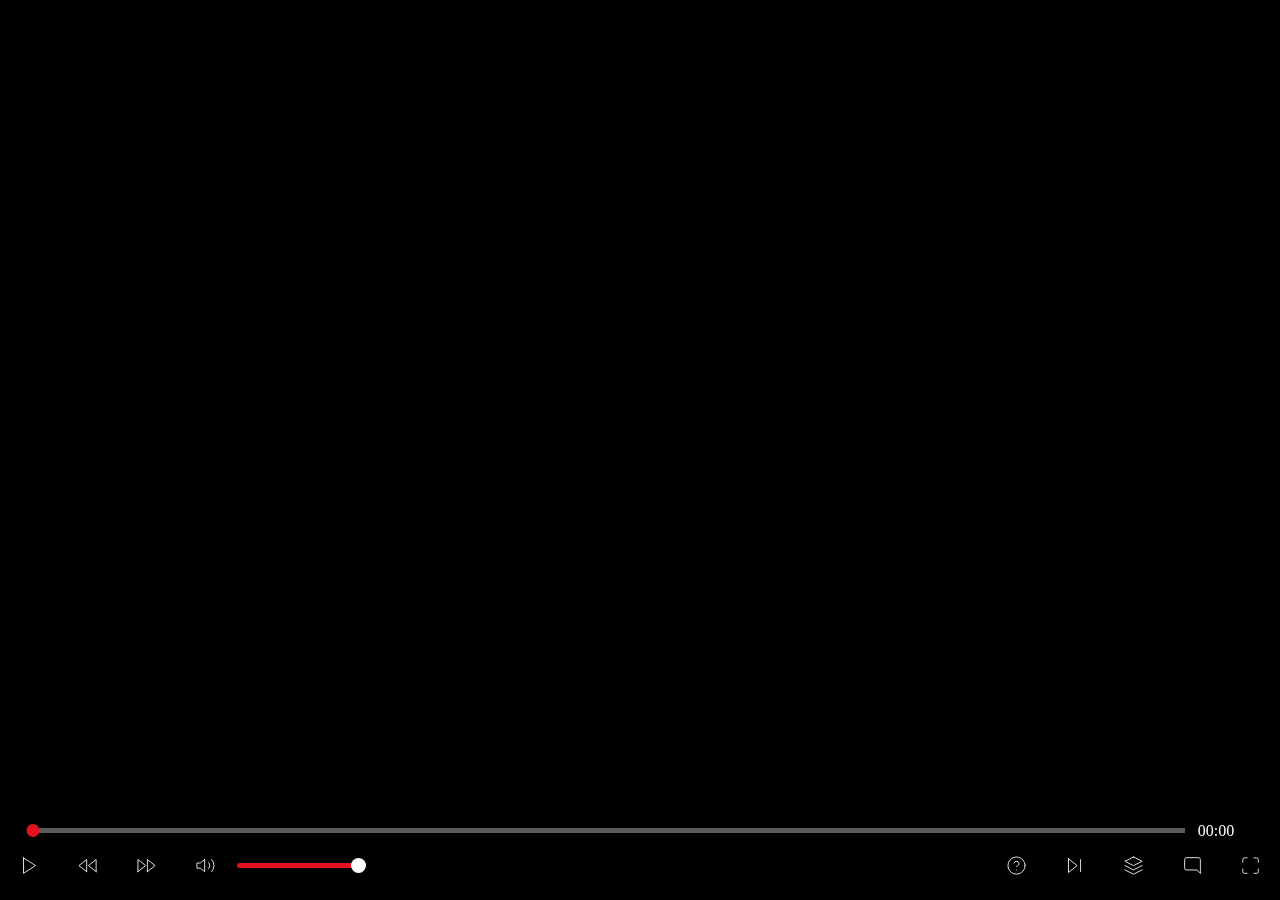
==== index.html @ 9eb31a9b "Updated the UI" ====
<!DOCTYPE html>
<html lang="en">
  <head>
    <meta charset="UTF-8">
    <meta name="viewport" content="width=device-width, initial-scale=1.0">
    <link rel="stylesheet" href="style.css">
    <title>Video Player</title>
  </head>

  <body>
    <!-- Video Container -->
    <div class="video-container">
      <video src="bbb.mp4"></video>
    
      <!-- Controls Container -->
      <div class="controls-container">
        <!-- Timeline -->
        <div class="progress-controls">
          <!-- Progress Bar -->
          <div class="progress-bar">
            <!-- Watched Bar -->
            <div class="watched-bar"></div>
            
            <!-- Playhead -->
            <div class="playhead"></div>
          </div>

          <!-- Time Remaining -->
          <div class="time-remaining">
            00:00
          </div>
        </div>
        
        <!-- Video Controls -->
        <div class="controls">
          <!-- Play / Pause -->
          <button class="play-pause">
            <!-- Play -->
            <svg viewBox="0 0 24 24" class="playing">
              <polygon points="5 3 19 12 5 21 5 3"></polygon>
            </svg>

            <svg viewBox="0 0 24 24" class="paused">
              <rect x="6" y="4" width="4" height="16"></rect>
              <rect x="14" y="4" width="4" height="16"></rect>
            </svg>
          </button>

          <!-- Rewind -->
          <button class="rewind">
            <svg viewBox="0 0 24 24">
              <polygon points="11 19 2 12 11 5 11 19"></polygon>
              <polygon points="22 19 13 12 22 5 22 19"></polygon>
            </svg>
          </button>
          
          <!-- Fast Forward -->
          <button class="fast-forward">
            <svg viewBox="0 0 24 24">
              <polygon points="13 19 22 12 13 5 13 19"></polygon>
              <polygon points="2 19 11 12 2 5 2 19"></polygon>
            </svg>
          </button>

          <!-- Volume -->
          <button class="volume">
            <!-- Full Volume -->
            <svg viewBox="0 0 24 24" class="full-volume">
              <polygon points="11 5 6 9 2 9 2 15 6 15 11 19 11 5"></polygon>
              <path d="M19.07 4.93a10 10 0 0 1 0 14.14M15.54 8.46a5 5 0 0 1 0 7.07"></path>
            </svg>

            <!-- Muted -->
            <svg viewBox="0 0 24 24" class="muted">
              <polygon points="11 5 6 9 2 9 2 15 6 15 11 19 11 5"></polygon>
              <line x1="23" y1="9" x2="17" y2="15"></line>
              <line x1="17" y1="9" x2="23" y2="15"></line>
            </svg>
          </button>

          <!-- Volume Range -->
          <input type="range"  min="0" max="100" value="100" class="volume-range">

          <p style="width: 90%; height: 100%;"></p>

          <!-- Help -->
          <button>
            <svg viewBox="0 0 24 24">
              <circle cx="12" cy="12" r="10"></circle>
              <path d="M9.09 9a3 3 0 0 1 5.83 1c0 2-3 3-3 3"></path>
              <line x1="12" y1="17" x2="12.01" y2="17"></line>
            </svg>
          </button>

          <!-- Next -->
          <button class="next-video">
            <svg viewBox="0 0 24 24">
              <polygon points="5 4 15 12 5 20 5 4"></polygon>
              <line x1="19" y1="5" x2="19" y2="19"></line>
            </svg>
          </button>

          <!-- Episodes -->
          <button class="episodes">
            <svg viewBox="0 0 24 24">
              <polygon points="12 2 2 7 12 12 22 7 12 2"></polygon>
              <polyline points="2 17 12 22 22 17"></polyline>
              <polyline points="2 12 12 17 22 12"></polyline>
            </svg>
          </button>

          <!-- Captions -->
          <button class="captions">
            <svg viewBox="0 0 24 24" stroke="currentColor">
              <path d="M21 15a2 2 0 0 1-2 2H7l-4 4V5a2 2 0 0 1 2-2h14a2 2 0 0 1 2 2z"></path>
            </svg>
          </button>

          <!-- Full Screen -->
          <button class="full-screen">
            <svg viewBox="0 0 24 24" class="maximize">
              <path d="M8 3H5a2 2 0 0 0-2 2v3m18 0V5a2 2 0 0 0-2-2h-3m0 18h3a2 2 0 0 0 2-2v-3M3 16v3a2 2 0 0 0 2 2h3"></path>
            </svg>

            <svg viewBox="0 0 24 24" class="minimize">
              <path d="M8 3v3a2 2 0 0 1-2 2H3m18 0h-3a2 2 0 0 1-2-2V3m0 18v-3a2 2 0 0 1 2-2h3M3 16h3a2 2 0 0 1 2 2v3"></path>
            </svg>
          </button>
        </div>
      </div>
    </div>
    <script src="v_player.js"></script>
  </body>
</html>
---- style.css ----
body{
  margin: 0;
  padding: 0;
  width: 100vw;
  height: 100vh;
  overflow: hidden;
  background: #000000;
}

/* Video Container */
.video-container{
  width: 100%;
  height: 100%;
  display: flex;
  justify-content: center;
  align-items: center;
}

/* Video Container -> Video */
.video-container video{
  width: 100%;
  height: 100%;
}

/* Video Container -> Controls Container */
.video-container .controls-container{
  position: fixed;
  bottom: 0;
  width: 100%;
  padding: 1vmin;
  display: flex;
  flex-direction: column;
  justify-content: flex-end;
  align-items: center;
  background: linear-gradient(rgba(0, 0, 0, 0), rgba(0, 0, 0, 0.5));
  transition: opacity 300ms linear ;
}

/* Video Container -> Controls Container -> Timeline */
.video-container .controls-container .progress-controls{
  width: 100%;
  display: flex;
  justify-content: center;
  align-items: center;
  color: #ffffff;
}

/* Video Container -> Controls Container -> Timeline -> Progress Bar */
.video-container .controls-container .progress-controls .progress-bar{
  width: 90%;
  height: 5px;
  background: #5b5b5b;
  display: flex;
  align-items: center;
  cursor: pointer;
}

/* Video Container -> Controls Container -> Timeline -> Progress Bar -> Watched Bar */
.video-container .controls-container .progress-controls .progress-bar .watched-bar{
  background: #e31221;
  height: 110%;
  width: 0%;
  display: inline-block;
  transition: all 200ms;
}

/* Video Container -> Controls Container -> Timeline -> Progress Bar -> Playhead */
.video-container .controls-container .progress-controls .progress-bar .playhead{
  background: #e31221;
  height: 1vw;
  width: 1vw;
  min-width: 13px;
  min-height: 13px;
  border-radius: 50%;
  display: inline-block;
  transform: translateX(-50%);
}

/* Video Container -> Controls Container -> Timeline -> Time Remaining */
.video-container .controls-container .progress-controls .time-remaining{
  margin: 0 1vw;
}

/* Video Container -> Controls */
.video-container .controls{
  width: 100%;
  display: flex;
  justify-content: space-between;
  align-items: center;
}

/* Video Container -> Controls -> Buttons */
.video-container .controls button{
  background: none;
  outline: none;
  box-shadow: none;
  border: none;
  width: 4vw;
  height: 4vw;
  min-width: 30px;
  min-height: 30px;
  margin: 0 1vw;
  cursor: pointer;
  user-select: none;
  transform: scale(0.98);
}


/* Video Container -> Controls -> Buttons -> svg */
.video-container .controls button svg{
  fill: none;
  stroke: #ffffff;
  width: 100%;
  height: 100%;
  stroke-width: 1;
  stroke-linecap: round;
  stroke-linejoin: round;
  transition: all 0.5s;
}

.video-container .controls button.captions{
  transform: rotateY(180deg);
}

.video-container .controls button:hover svg{
  stroke: #e31221;
  transform: scale(1.5);
}


/* Video Container -> Controls -> Volume Range */
.video-container .controls .volume-range{
  -webkit-appearance: none;
  height: 5px;
  background: #e31221;
  outline: none;
  cursor: pointer;
  border-radius: 7px;
  transition: all 0.5s;
}

.video-container .controls .volume-range::-webkit-slider-thumb{
  -webkit-appearance: none;
  appearance: none;
  width: 15px;
  height: 15px;
  border-radius: 50%;
  background: #ffffff; /* transparent */
  /* border: 0.5px solid #ffffff; */
}

/* Media */
@media (max-width: 414px) { 
  .video-container .controls .volume-range{
    display: none;
  }
}
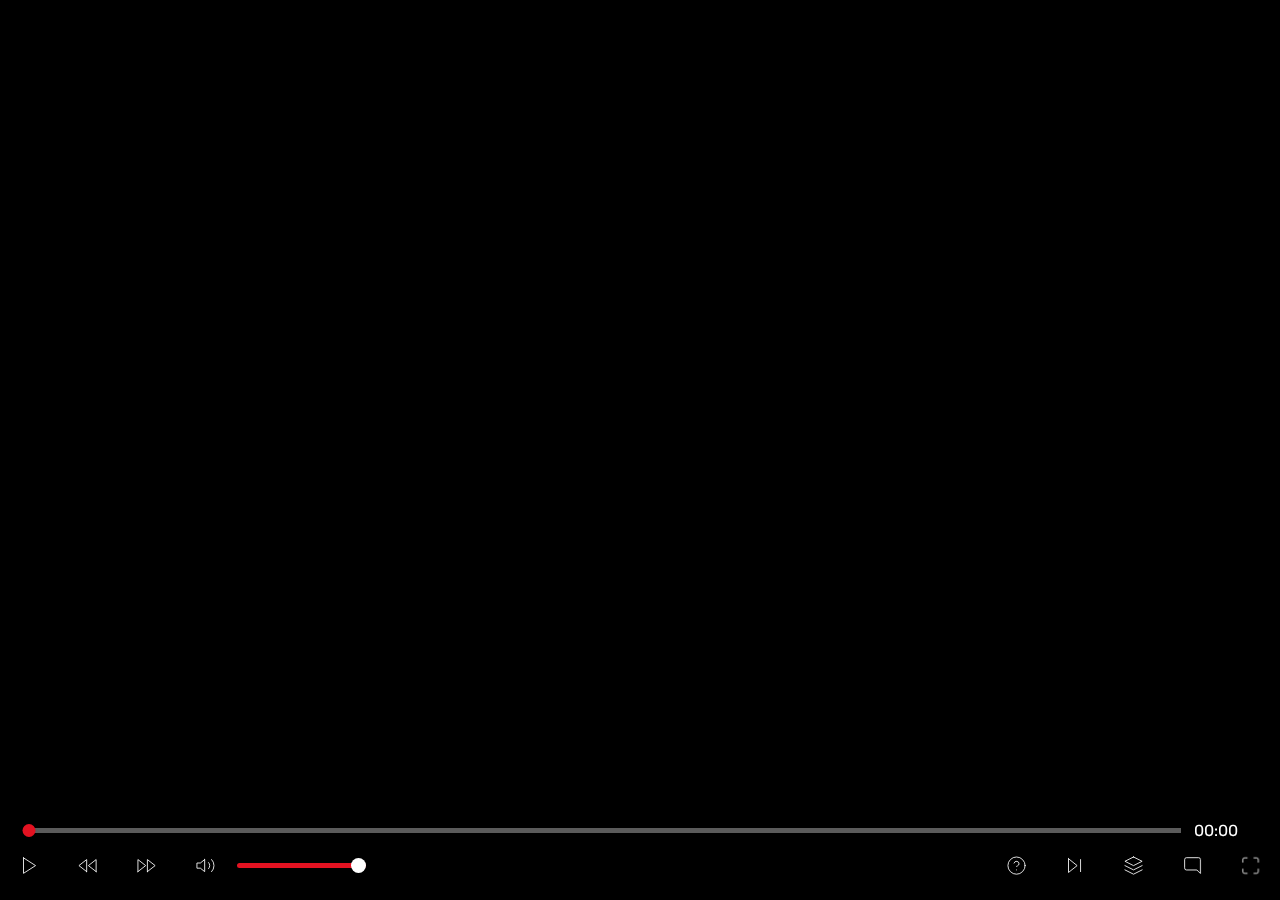
==== commit 0951c2a1: "new font" ====
--- a/index.html
+++ b/index.html
@@ -3,6 +3,7 @@
   <head>
     <meta charset="UTF-8">
     <meta name="viewport" content="width=device-width, initial-scale=1.0">
+    <link href="https://fonts.googleapis.com/css?family=Rubik&display=swap" rel="stylesheet">
     <link rel="stylesheet" href="style.css">
     <title>Video Player</title>
   </head>
@@ -84,7 +85,7 @@
           <p style="width: 90%; height: 100%;"></p>
 
           <!-- Help -->
-          <button>
+          <button class="help">
             <svg viewBox="0 0 24 24">
               <circle cx="12" cy="12" r="10"></circle>
               <path d="M9.09 9a3 3 0 0 1 5.83 1c0 2-3 3-3 3"></path>
@@ -129,6 +130,6 @@
         </div>
       </div>
     </div>
-    <script src="v_player.js"></script>
+    <script src="app.js"></script>
   </body>
 </html>--- a/style.css
+++ b/style.css
@@ -5,6 +5,7 @@
   height: 100vh;
   overflow: hidden;
   background: #000000;
+  font-family: 'Rubik', sans-serif;
 }
 
 /* Video Container */
@@ -151,7 +152,8 @@
 
 /* Media */
 @media (max-width: 414px) { 
-  .video-container .controls .volume-range{
+  .video-container .controls .volume-range,
+  .video-container .controls-container .controls .help{
     display: none;
   }
 }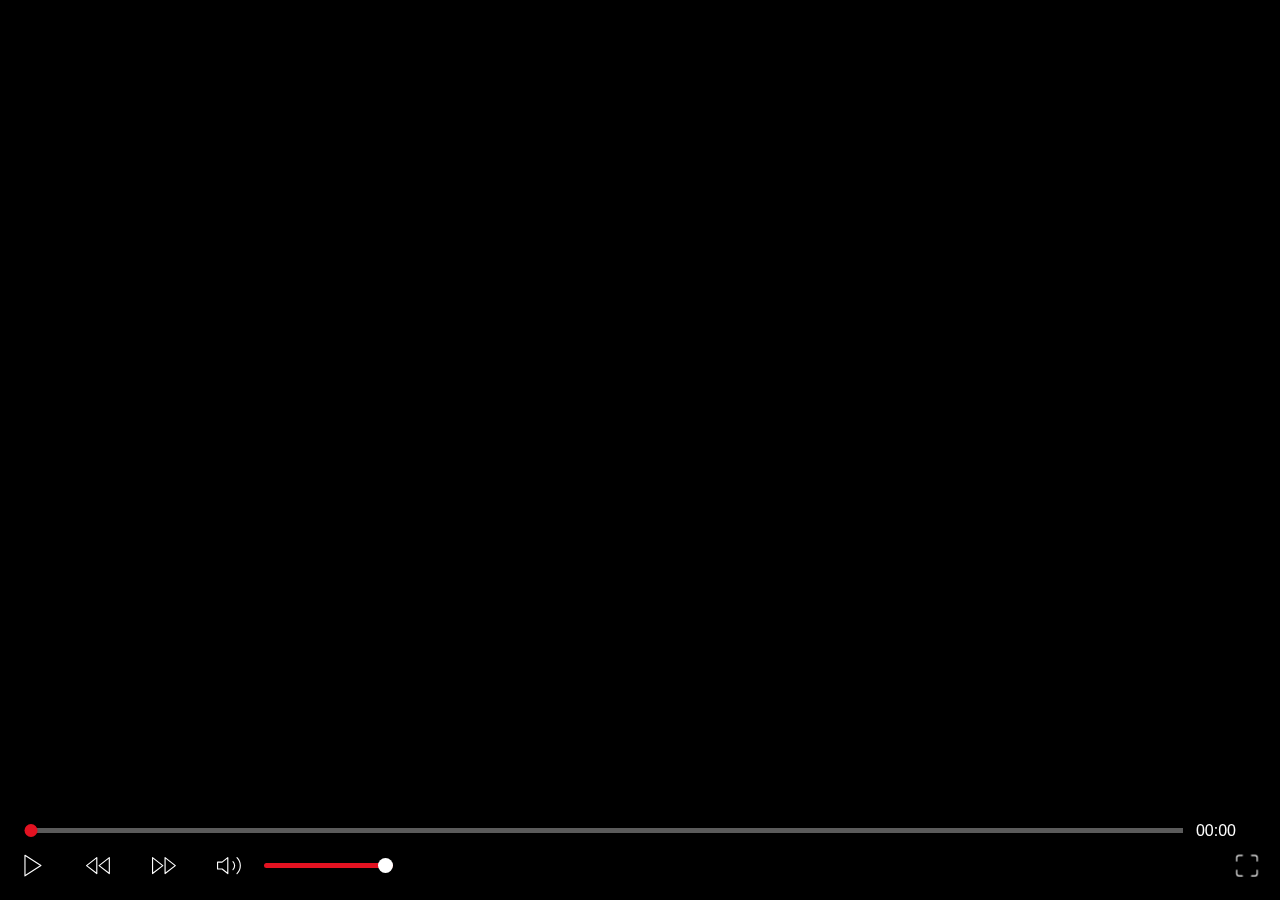
==== commit ae90671d: "Update index.html" ====
--- a/index.html
+++ b/index.html
@@ -1,10 +1,9 @@
 <!DOCTYPE html>
 <html lang="en">
   <head>
-    <meta charset="UTF-8">
-    <meta name="viewport" content="width=device-width, initial-scale=1.0">
-    <link href="https://fonts.googleapis.com/css?family=Rubik&display=swap" rel="stylesheet">
-    <link rel="stylesheet" href="style.css">
+    <meta charset="UTF-8" />
+    <meta name="viewport" content="width=device-width, initial-scale=1.0" />
+    <link rel="stylesheet" href="style.css" />
     <title>Video Player</title>
   </head>
 
@@ -12,7 +11,7 @@
     <!-- Video Container -->
     <div class="video-container">
       <video src="bbb.mp4"></video>
-    
+
       <!-- Controls Container -->
       <div class="controls-container">
         <!-- Timeline -->
@@ -21,17 +20,15 @@
           <div class="progress-bar">
             <!-- Watched Bar -->
             <div class="watched-bar"></div>
-            
+
             <!-- Playhead -->
             <div class="playhead"></div>
           </div>
 
           <!-- Time Remaining -->
-          <div class="time-remaining">
-            00:00
-          </div>
+          <div class="time-remaining">00:00</div>
         </div>
-        
+
         <!-- Video Controls -->
         <div class="controls">
           <!-- Play / Pause -->
@@ -54,7 +51,7 @@
               <polygon points="22 19 13 12 22 5 22 19"></polygon>
             </svg>
           </button>
-          
+
           <!-- Fast Forward -->
           <button class="fast-forward">
             <svg viewBox="0 0 24 24">
@@ -68,7 +65,9 @@
             <!-- Full Volume -->
             <svg viewBox="0 0 24 24" class="full-volume">
               <polygon points="11 5 6 9 2 9 2 15 6 15 11 19 11 5"></polygon>
-              <path d="M19.07 4.93a10 10 0 0 1 0 14.14M15.54 8.46a5 5 0 0 1 0 7.07"></path>
+              <path
+                d="M19.07 4.93a10 10 0 0 1 0 14.14M15.54 8.46a5 5 0 0 1 0 7.07"
+              ></path>
             </svg>
 
             <!-- Muted -->
@@ -80,51 +79,28 @@
           </button>
 
           <!-- Volume Range -->
-          <input type="range"  min="0" max="100" value="100" class="volume-range">
+          <input
+            type="range"
+            min="0"
+            max="100"
+            value="100"
+            class="volume-range"
+          />
 
-          <p style="width: 90%; height: 100%;"></p>
-
-          <!-- Help -->
-          <button class="help">
-            <svg viewBox="0 0 24 24">
-              <circle cx="12" cy="12" r="10"></circle>
-              <path d="M9.09 9a3 3 0 0 1 5.83 1c0 2-3 3-3 3"></path>
-              <line x1="12" y1="17" x2="12.01" y2="17"></line>
-            </svg>
-          </button>
-
-          <!-- Next -->
-          <button class="next-video">
-            <svg viewBox="0 0 24 24">
-              <polygon points="5 4 15 12 5 20 5 4"></polygon>
-              <line x1="19" y1="5" x2="19" y2="19"></line>
-            </svg>
-          </button>
-
-          <!-- Episodes -->
-          <button class="episodes">
-            <svg viewBox="0 0 24 24">
-              <polygon points="12 2 2 7 12 12 22 7 12 2"></polygon>
-              <polyline points="2 17 12 22 22 17"></polyline>
-              <polyline points="2 12 12 17 22 12"></polyline>
-            </svg>
-          </button>
-
-          <!-- Captions -->
-          <button class="captions">
-            <svg viewBox="0 0 24 24" stroke="currentColor">
-              <path d="M21 15a2 2 0 0 1-2 2H7l-4 4V5a2 2 0 0 1 2-2h14a2 2 0 0 1 2 2z"></path>
-            </svg>
-          </button>
+          <p style="width: 90%; height: 100%"></p>
 
           <!-- Full Screen -->
           <button class="full-screen">
             <svg viewBox="0 0 24 24" class="maximize">
-              <path d="M8 3H5a2 2 0 0 0-2 2v3m18 0V5a2 2 0 0 0-2-2h-3m0 18h3a2 2 0 0 0 2-2v-3M3 16v3a2 2 0 0 0 2 2h3"></path>
+              <path
+                d="M8 3H5a2 2 0 0 0-2 2v3m18 0V5a2 2 0 0 0-2-2h-3m0 18h3a2 2 0 0 0 2-2v-3M3 16v3a2 2 0 0 0 2 2h3"
+              ></path>
             </svg>
 
             <svg viewBox="0 0 24 24" class="minimize">
-              <path d="M8 3v3a2 2 0 0 1-2 2H3m18 0h-3a2 2 0 0 1-2-2V3m0 18v-3a2 2 0 0 1 2-2h3M3 16h3a2 2 0 0 1 2 2v3"></path>
+              <path
+                d="M8 3v3a2 2 0 0 1-2 2H3m18 0h-3a2 2 0 0 1-2-2V3m0 18v-3a2 2 0 0 1 2-2h3M3 16h3a2 2 0 0 1 2 2v3"
+              ></path>
             </svg>
           </button>
         </div>
@@ -132,4 +108,4 @@
     </div>
     <script src="app.js"></script>
   </body>
-</html>+</html>
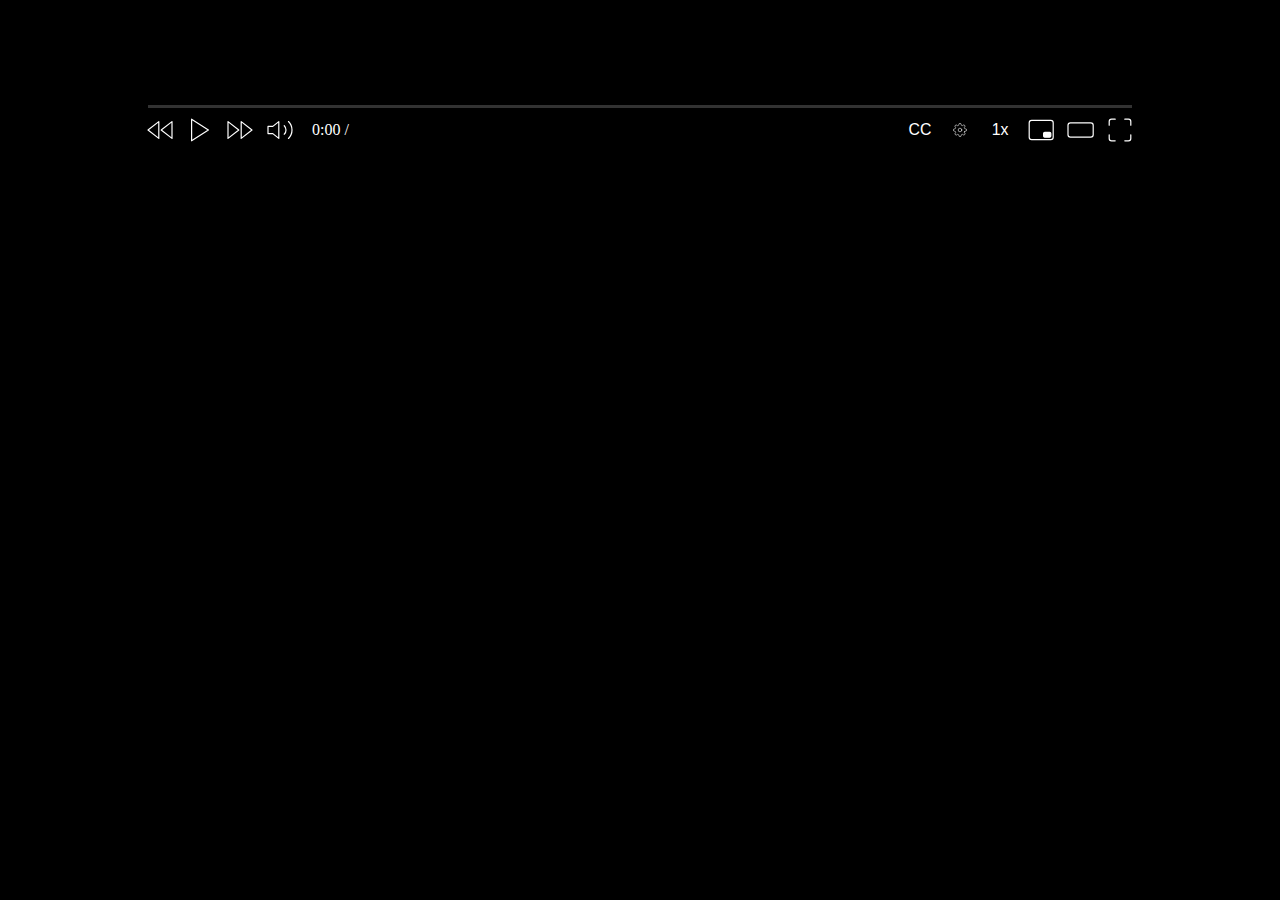
==== commit 2b9af94c: "feat: add quality selector with hoverable options" ====
--- a/index.html
+++ b/index.html
@@ -3,101 +3,132 @@
   <head>
     <meta charset="UTF-8" />
     <meta name="viewport" content="width=device-width, initial-scale=1.0" />
-    <link rel="stylesheet" href="style.css" />
-    <title>Video Player</title>
+    <title>Document</title>
+    <link rel="stylesheet" href="videoPlayer.css" />
+    <style>
+      body {
+        background-color: black;
+      }
+    </style>
   </head>
-
   <body>
-    <!-- Video Container -->
-    <div class="video-container">
-      <video src="bbb.mp4"></video>
-
-      <!-- Controls Container -->
-      <div class="controls-container">
-        <!-- Timeline -->
-        <div class="progress-controls">
-          <!-- Progress Bar -->
-          <div class="progress-bar">
-            <!-- Watched Bar -->
-            <div class="watched-bar"></div>
-
-            <!-- Playhead -->
-            <div class="playhead"></div>
+    <div class="videoContainer paused" data-volume-level="high">
+      <img class="thumbnailImg" />
+      <div class="videoControlsContainer">
+        <div class="timelineContainer">
+          <div class="timeline">
+            <img class="previewImg" />
+            <div class="thumbIndicator"></div>
           </div>
-
-          <!-- Time Remaining -->
-          <div class="time-remaining">00:00</div>
         </div>
 
-        <!-- Video Controls -->
         <div class="controls">
-          <!-- Play / Pause -->
-          <button class="play-pause">
-            <!-- Play -->
-            <svg viewBox="0 0 24 24" class="playing">
-              <polygon points="5 3 19 12 5 21 5 3"></polygon>
-            </svg>
-
-            <svg viewBox="0 0 24 24" class="paused">
-              <rect x="6" y="4" width="4" height="16"></rect>
-              <rect x="14" y="4" width="4" height="16"></rect>
-            </svg>
-          </button>
-
-          <!-- Rewind -->
-          <button class="rewind">
+          <button class="rewindBtn">
             <svg viewBox="0 0 24 24">
               <polygon points="11 19 2 12 11 5 11 19"></polygon>
               <polygon points="22 19 13 12 22 5 22 19"></polygon>
             </svg>
           </button>
+          <button class="playPauseBtn">
+            <svg viewBox="0 0 24 24" class="playIcon">
+              <polygon points="5 3 19 12 5 21 5 3"></polygon>
+            </svg>
 
-          <!-- Fast Forward -->
-          <button class="fast-forward">
+            <svg viewBox="0 0 24 24" class="pauseIcon">
+              <rect x="6" y="4" width="4" height="16"></rect>
+              <rect x="14" y="4" width="4" height="16"></rect>
+            </svg>
+          </button>
+          <button class="fastForwardBtn">
             <svg viewBox="0 0 24 24">
               <polygon points="13 19 22 12 13 5 13 19"></polygon>
               <polygon points="2 19 11 12 2 5 2 19"></polygon>
             </svg>
           </button>
+          <div class="volumeContainer">
+            <button class="muteBtn">
+              <svg viewBox="0 0 24 24" class="volumeHighIcon">
+                <polygon points="11 5 6 9 2 9 2 15 6 15 11 19 11 5"></polygon>
+                <path
+                  d="M19.07 4.93a10 10 0 0 1 0 14.14M15.54 8.46a5 5 0 0 1 0 7.07"
+                ></path>
+              </svg>
 
-          <!-- Volume -->
-          <button class="volume">
-            <!-- Full Volume -->
-            <svg viewBox="0 0 24 24" class="full-volume">
-              <polygon points="11 5 6 9 2 9 2 15 6 15 11 19 11 5"></polygon>
-              <path
-                d="M19.07 4.93a10 10 0 0 1 0 14.14M15.54 8.46a5 5 0 0 1 0 7.07"
-              ></path>
+              <svg viewBox="0 0 24 24" class="volumeLowIcon">
+                <polygon points="11 5 6 9 2 9 2 15 6 15 11 19 11 5"></polygon>
+                <path d="M15.54 8.46a5 5 0 0 1 0 7.07"></path>
+              </svg>
+
+              <!-- Muted -->
+              <svg viewBox="0 0 24 24" class="volumeMutedIcon">
+                <polygon points="11 5 6 9 2 9 2 15 6 15 11 19 11 5"></polygon>
+                <line x1="23" y1="9" x2="17" y2="15"></line>
+                <line x1="17" y1="9" x2="23" y2="15"></line>
+              </svg>
+            </button>
+
+            <input
+              type="range"
+              max="1"
+              min="0"
+              step="any"
+              value="1"
+              class="volumeSlider"
+            />
+          </div>
+          <div class="durationContainer">
+            <span class="currentTime">0:00</span>
+            /
+            <span class="totalTime"></span>
+          </div>
+
+          <button class="captionsBtn">CC</button>
+          <div class="quality">
+            <button class="qualityToggleBtn">
+              <svg viewBox="0 0 24 24">
+                <circle cx="12" cy="12" r="3"></circle>
+                <path
+                  d="M19.4 15a1.65 1.65 0 0 0 .33 1.82l.06.06a2 2 0 0 1 0 2.83 2 2 0 0 1-2.83 0l-.06-.06a1.65 1.65 0 0 0-1.82-.33 1.65 1.65 0 0 0-1 1.51V21a2 2 0 0 1-2 2 2 2 0 0 1-2-2v-.09A1.65 1.65 0 0 0 9 19.4a1.65 1.65 0 0 0-1.82.33l-.06.06a2 2 0 0 1-2.83 0 2 2 0 0 1 0-2.83l.06-.06a1.65 1.65 0 0 0 .33-1.82 1.65 1.65 0 0 0-1.51-1H3a2 2 0 0 1-2-2 2 2 0 0 1 2-2h.09A1.65 1.65 0 0 0 4.6 9a1.65 1.65 0 0 0-.33-1.82l-.06-.06a2 2 0 0 1 0-2.83 2 2 0 0 1 2.83 0l.06.06a1.65 1.65 0 0 0 1.82.33H9a1.65 1.65 0 0 0 1-1.51V3a2 2 0 0 1 2-2 2 2 0 0 1 2 2v.09a1.65 1.65 0 0 0 1 1.51 1.65 1.65 0 0 0 1.82-.33l.06-.06a2 2 0 0 1 2.83 0 2 2 0 0 1 0 2.83l-.06.06a1.65 1.65 0 0 0-.33 1.82V9a1.65 1.65 0 0 0 1.51 1H21a2 2 0 0 1 2 2 2 2 0 0 1-2 2h-.09a1.65 1.65 0 0 0-1.51 1z"
+                ></path>
+              </svg>
+            </button>
+            <div class="qualityOptions">
+              <button class="changeQ-720">720p</button>
+              <button class="changeQ-540">540p</button>
+            </div>
+          </div>
+          <button class="speedBtn wideBtn">1x</button>
+          <button class="miniPlayerBtn">
+            <svg viewBox="0 0 24 24">
+              <rect x="3" y="4" width="20" height="16" rx="2" ry="2"></rect>
+              <rect
+                x="15"
+                y="14"
+                width="6"
+                height="4"
+                rx="1"
+                ry="1"
+                fill="currentColor"
+              ></rect>
+            </svg>
+          </button>
+          <button class="theaterBtn">
+            <svg viewBox="0 0 24 24" class="tallIcon">
+              <rect x="5" y="6" width="15" height="12" rx="2" ry="2"></rect>
             </svg>
 
-            <!-- Muted -->
-            <svg viewBox="0 0 24 24" class="muted">
-              <polygon points="11 5 6 9 2 9 2 15 6 15 11 19 11 5"></polygon>
-              <line x1="23" y1="9" x2="17" y2="15"></line>
-              <line x1="17" y1="9" x2="23" y2="15"></line>
+            <svg viewBox="0 0 24 24" class="wideIcon">
+              <rect x="2" y="6" width="21" height="12" rx="2" ry="2"></rect>
             </svg>
           </button>
-
-          <!-- Volume Range -->
-          <input
-            type="range"
-            min="0"
-            max="100"
-            value="100"
-            class="volume-range"
-          />
-
-          <p style="width: 90%; height: 100%"></p>
-
-          <!-- Full Screen -->
-          <button class="full-screen">
-            <svg viewBox="0 0 24 24" class="maximize">
+          <button class="fullScreenBtn">
+            <svg viewBox="0 0 24 24" class="maximizeIcon">
               <path
                 d="M8 3H5a2 2 0 0 0-2 2v3m18 0V5a2 2 0 0 0-2-2h-3m0 18h3a2 2 0 0 0 2-2v-3M3 16v3a2 2 0 0 0 2 2h3"
               ></path>
             </svg>
 
-            <svg viewBox="0 0 24 24" class="minimize">
+            <svg viewBox="0 0 24 24" class="minimizeIcon">
               <path
                 d="M8 3v3a2 2 0 0 1-2 2H3m18 0h-3a2 2 0 0 1-2-2V3m0 18v-3a2 2 0 0 1 2-2h3M3 16h3a2 2 0 0 1 2 2v3"
               ></path>
@@ -105,7 +136,12 @@
           </button>
         </div>
       </div>
+
+      <video src="assets/Video.mp4">
+        <track kind="captions" srclang="en" src="../assets/subtitles.vtt" />
+      </video>
     </div>
-    <script src="app.js"></script>
+
+    <script src="videoPlayer.js"></script>
   </body>
 </html>
--- a/videoPlayer.css
+++ b/videoPlayer.css
@@ -0,0 +1,362 @@
+:root {
+  --video-player-primary-clr: hsl(356, 85%, 48%);
+  --video-player-icon-clr: hsl(0, 0%, 100%);
+  --video-progress-bar-bg: hsl(0, 0%, 36%);
+  --video-container-bg: hsl(0, 0%, 0%);
+  --video-timeline-bga: hsla(0, 0%, 39%, 0.5);
+  --video-timeline-bg: hsla(0, 0%, 39%);
+}
+
+*,
+*::before,
+*::after {
+  box-sizing: border-box;
+  margin: 0;
+  padding: 0;
+}
+
+.videoContainer {
+  position: relative;
+  width: 90%;
+  max-width: 1000px;
+  display: flex;
+  justify-content: center;
+  margin-inline: auto;
+  background-color: var(--video-container-bg);
+  transition: width 150ms ease-in-out;
+}
+
+.videoContainer svg {
+  fill: none;
+  stroke: currentColor;
+  width: 100%;
+  height: 100%;
+  stroke-width: 1;
+  stroke-linecap: round;
+  stroke-linejoin: round;
+}
+
+.videoContainer video {
+  width: 100%;
+}
+
+.videoControlsContainer {
+  position: absolute;
+  bottom: 0;
+  right: 0;
+  left: 0;
+  width: 100%;
+  opacity: 0;
+  z-index: 1;
+  color: var(--video-player-icon-clr);
+  transition: opacity 150ms linear;
+}
+
+.videoControlsContainer::before {
+  content: "";
+  position: absolute;
+  bottom: 0;
+  width: 100%;
+  aspect-ratio: 10 / 1;
+  background: linear-gradient(to top, rgba(0, 0, 0, 0.75), transparent);
+  z-index: -1;
+  pointer-events: none;
+}
+
+.videoContainer:hover .videoControlsContainer,
+.videoContainer:focus-within .videoControlsContainer,
+.videoContainer.paused .videoControlsContainer {
+  opacity: 1;
+}
+
+.videoControlsContainer .timelineContainer {
+  height: 7px;
+  margin-inline: 0.5rem;
+  cursor: pointer;
+  display: flex;
+  align-items: center;
+}
+
+.videoControlsContainer .timelineContainer .timeline {
+  position: relative;
+  width: 100%;
+  height: 3px;
+  background-color: var(--video-timeline-bga);
+  transition: height 150ms ease-in-out;
+}
+
+.videoControlsContainer .timelineContainer .timeline::before {
+  content: "";
+  position: absolute;
+  left: 0;
+  top: 0;
+  bottom: 0;
+  right: calc(100% - var(--preview-position) * 100%);
+  background-color: var(--video-timeline-bg);
+  display: none;
+}
+
+.videoControlsContainer .timelineContainer .timeline::after {
+  content: "";
+  position: absolute;
+  left: 0;
+  top: 0;
+  bottom: 0;
+  right: calc(100% - var(--progress-position) * 100%);
+  background-color: var(--video-player-primary-clr);
+}
+
+.videoControlsContainer .timelineContainer .timeline .thumbIndicator {
+  --scale: 0;
+  position: absolute;
+  height: 200%;
+  top: -50%;
+  transform: translateX(-50%) scale(var(--scale));
+  left: calc(var(--progress-position) * 100%);
+  background-color: var(--video-player-primary-clr);
+  border-radius: 50%;
+  aspect-ratio: 1 / 1;
+  transition: transform 150ms ease-in-out;
+}
+
+.videoContainer.scrubbing,
+.timelineContainer:hover .timeline::before {
+  display: block;
+}
+
+.videoContainer.scrubbing .thumbIndicator,
+.timelineContainer:hover .thumbIndicator {
+  --scale: 1;
+}
+
+.videoContainer.scrubbing .timeline,
+.timelineContainer:hover .timeline {
+  height: 100%;
+}
+
+.timelineContainer .timeline .previewImg {
+  position: absolute;
+  height: 100px;
+  aspect-ratio: 16 / 9;
+  top: -1rem;
+  transform: translate(-50%, -100%);
+  left: calc(var(--preview-position) * 100%);
+  border-radius: 0.25rem;
+  border: 1px solid var(--video-player-icon-clr);
+  display: none;
+}
+
+.videoContainer.scrubbing.timeline .previewImg,
+.timelineContainer:hover .timeline .previewImg {
+  display: block;
+}
+
+.videoContainer .thumbnailImg {
+  position: absolute;
+  top: 0;
+  right: 0;
+  left: 0;
+  bottom: 0;
+  width: 100%;
+  height: 100%;
+  display: none;
+}
+
+.videoContainer.scrubbing .thumbnailImg {
+  display: block;
+}
+
+.videoControlsContainer .controls {
+  position: relative;
+  display: flex;
+  align-items: center;
+  gap: 0.5rem;
+  padding: 0.25rem;
+}
+
+.videoControlsContainer .controls button {
+  width: 2.5vw;
+  height: 2.5vw;
+  min-width: 30px;
+  min-height: 30px;
+  border: none;
+  background: none;
+  color: var(--video-player-icon-clr);
+  display: flex;
+  align-items: center;
+  justify-content: center;
+  align-items: center;
+  cursor: pointer;
+  font-size: 1.1rem;
+  transform: scale(0.9);
+  transition: transform 150ms linear;
+}
+
+.videoControlsContainer .controls button:hover {
+  transform: scale(1);
+  color: var(--video-player-primary-clr);
+}
+
+.videoControlsContainer .controls button.wideBtn {
+  width: 2.5vw;
+}
+
+.volumeContainer {
+  display: flex;
+  align-items: center;
+  justify-content: center;
+  gap: 0.5rem;
+}
+
+.volumeContainer .volumeSlider {
+  background: transparent;
+  width: 0;
+  transform-origin: left;
+  transform: scaleX(0%);
+  transition: all 250ms ease-in-out;
+}
+
+.volumeContainer:hover .volumeSlider,
+.volumeContainer:focus-within .volumeSlider {
+  width: 100px;
+  transform: scaleX(1);
+}
+
+.volumeSlider::-moz-range-progress {
+  background: red;
+}
+
+.volumeSlider::-moz-range-track {
+  background: gray;
+}
+
+.volumeSlider::-ms-fill-lower {
+  background: aqua;
+}
+
+.volumeSlider::-ms-fill-upper {
+  background: yellow;
+}
+
+.volumeHighIcon,
+.volumeLowIcon,
+.volumeMutedIcon {
+  display: none;
+}
+
+.videoContainer[data-volume-level="high"] .volumeHighIcon {
+  display: block;
+}
+
+.videoContainer[data-volume-level="low"] .volumeLowIcon {
+  display: block;
+}
+
+.videoContainer[data-volume-level="muted"] .volumeMutedIcon {
+  display: block;
+}
+
+.durationContainer {
+  display: flex;
+  align-items: center;
+  gap: 0.25rem;
+  flex-grow: 1;
+}
+
+.videoContainer.captions .captionsBtn {
+  border-bottom: 3px solid var(--video-player-primary-clr);
+}
+
+.videoContainer.paused .pauseIcon {
+  display: none;
+}
+
+.videoContainer:not(.paused) .playIcon {
+  display: none;
+}
+
+.videoContainer.theater,
+.videoContainer.fullScreen {
+  max-width: initial;
+  width: 100%;
+}
+
+.videoContainer.theater {
+  max-height: 85vh;
+}
+
+.videoContainer.fullScreen {
+  max-height: 100vh;
+}
+
+.videoContainer.theater .wideIcon {
+  display: none;
+}
+
+.videoContainer:not(.theater) .tallIcon {
+  display: none;
+}
+
+.videoContainer.fullScreen .maximizeIcon {
+  display: none;
+}
+
+.videoContainer:not(.fullScreen) .minimizeIcon {
+  display: none;
+}
+
+.quality {
+  position: relative;
+  display: flex;
+  align-items: center;
+}
+
+.qualityToggleBtn {
+  background: #333;
+  color: white;
+  border: none;
+  padding: 4px 8px;
+  cursor: pointer;
+  border-radius: 4px;
+}
+
+.qualityOptions {
+  display: none;
+  flex-direction: column;
+  position: absolute;
+  bottom: 110%;
+  left: 0;
+  background: #222;
+  padding: 6px;
+  border-radius: 4px;
+  gap: 4px;
+  z-index: 10;
+}
+
+.qualityOptions button {
+  background: #444;
+  color: white;
+  border: none;
+  padding: 4px 8px;
+  cursor: pointer;
+  border-radius: 3px;
+  font-size: 14px;
+  transition: background 0.2s ease;
+}
+
+.qualityOptions button:hover {
+  background: #666;
+}
+
+/* Show on hover */
+.quality:hover .qualityOptions {
+  display: flex;
+}
+
+@media screen and (max-width: 490px) {
+  button.miniPlayerBtn,
+  button.theaterBtn,
+  input.volumeSlider {
+    display: none !important;
+  }
+}
